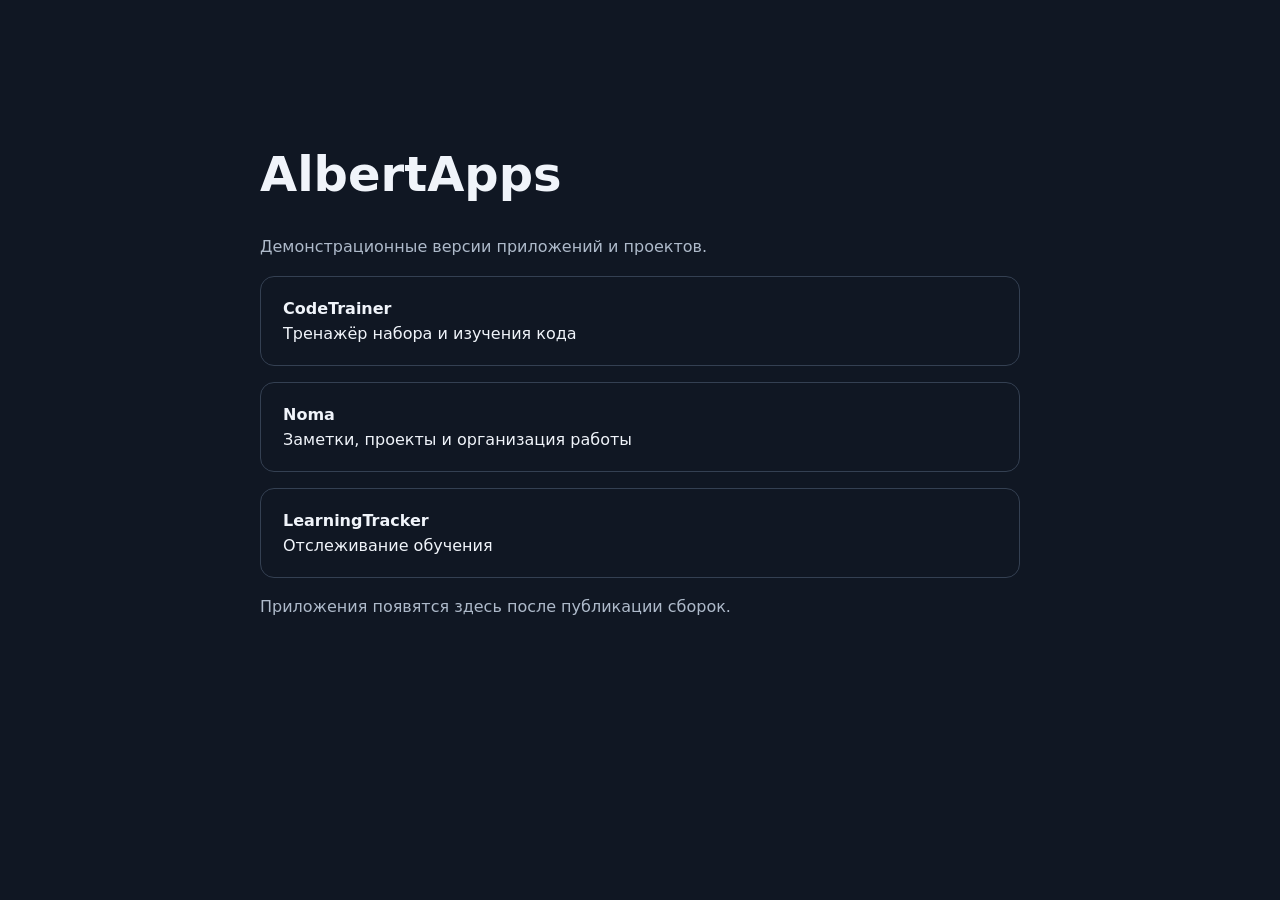
==== index.html @ e99a312c "Initialize AlbertApps public catalog: index.html" ====
<!doctype html>
<html lang="ru"><head><meta charset="UTF-8"><meta name="viewport" content="width=device-width,initial-scale=1"><meta name="robots" content="index,follow"><title>AlbertApps</title><style>body{margin:0;background:#101723;color:#f0f4fa;font:16px system-ui,sans-serif}main{max-width:760px;margin:10vh auto;padding:24px}h1{font-size:clamp(2rem,6vw,3rem)}p{color:#aebaca;line-height:1.6}a{color:#93c5fd}.card{display:block;padding:22px;border:1px solid #344052;border-radius:14px;margin:16px 0;text-decoration:none;color:inherit}.card:hover{border-color:#93c5fd}.card strong{display:block;margin-bottom:6px}</style></head><body><main><h1>AlbertApps</h1><p>Демонстрационные версии приложений и проектов.</p><a class="card" href="./codetrainer/"><strong>CodeTrainer</strong><span>Тренажёр набора и изучения кода</span></a><a class="card" href="./noma/"><strong>Noma</strong><span>Заметки, проекты и организация работы</span></a><a class="card" href="./learningtracker/"><strong>LearningTracker</strong><span>Отслеживание обучения</span></a><p>Приложения появятся здесь после публикации сборок.</p></main></body></html>
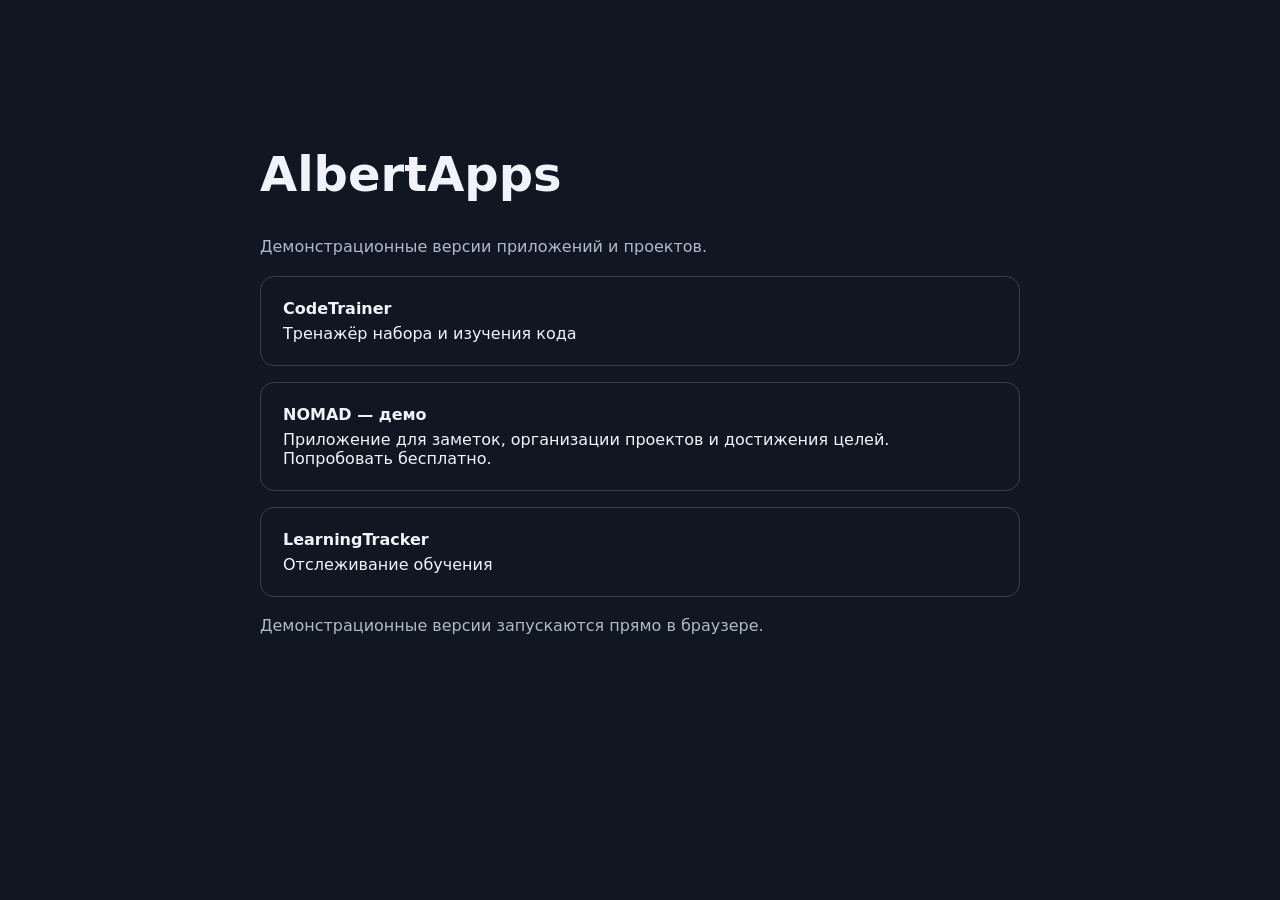
==== commit ae16b2ff: "Feature NOMAD demo in AlbertApps catalog" ====
--- a/index.html
+++ b/index.html
@@ -1,2 +1,2 @@
 <!doctype html>
-<html lang="ru"><head><meta charset="UTF-8"><meta name="viewport" content="width=device-width,initial-scale=1"><meta name="robots" content="index,follow"><title>AlbertApps</title><style>body{margin:0;background:#101723;color:#f0f4fa;font:16px system-ui,sans-serif}main{max-width:760px;margin:10vh auto;padding:24px}h1{font-size:clamp(2rem,6vw,3rem)}p{color:#aebaca;line-height:1.6}a{color:#93c5fd}.card{display:block;padding:22px;border:1px solid #344052;border-radius:14px;margin:16px 0;text-decoration:none;color:inherit}.card:hover{border-color:#93c5fd}.card strong{display:block;margin-bottom:6px}</style></head><body><main><h1>AlbertApps</h1><p>Демонстрационные версии приложений и проектов.</p><a class="card" href="./codetrainer/"><strong>CodeTrainer</strong><span>Тренажёр набора и изучения кода</span></a><a class="card" href="./noma/"><strong>Noma</strong><span>Заметки, проекты и организация работы</span></a><a class="card" href="./learningtracker/"><strong>LearningTracker</strong><span>Отслеживание обучения</span></a><p>Приложения появятся здесь после публикации сборок.</p></main></body></html>+<html lang="ru"><head><meta charset="UTF-8"><meta name="viewport" content="width=device-width,initial-scale=1"><meta name="robots" content="index,follow"><title>AlbertApps</title><style>body{margin:0;background:#101723;color:#f0f4fa;font:16px system-ui,sans-serif}main{max-width:760px;margin:10vh auto;padding:24px}h1{font-size:clamp(2rem,6vw,3rem)}p{color:#aebaca;line-height:1.6}a{color:#93c5fd}.card{display:block;padding:22px;border:1px solid #344052;border-radius:14px;margin:16px 0;text-decoration:none;color:inherit}.card:hover{border-color:#93c5fd}.card strong{display:block;margin-bottom:6px}</style></head><body><main><h1>AlbertApps</h1><p>Демонстрационные версии приложений и проектов.</p><a class="card" href="./codetrainer/"><strong>CodeTrainer</strong><span>Тренажёр набора и изучения кода</span></a><a class="card" href="./nomad/demo/"><strong>NOMAD — демо</strong><span>Приложение для заметок, организации проектов и достижения целей. Попробовать бесплатно.</span></a><a class="card" href="./learningtracker/"><strong>LearningTracker</strong><span>Отслеживание обучения</span></a><p>Демонстрационные версии запускаются прямо в браузере.</p></main></body></html>
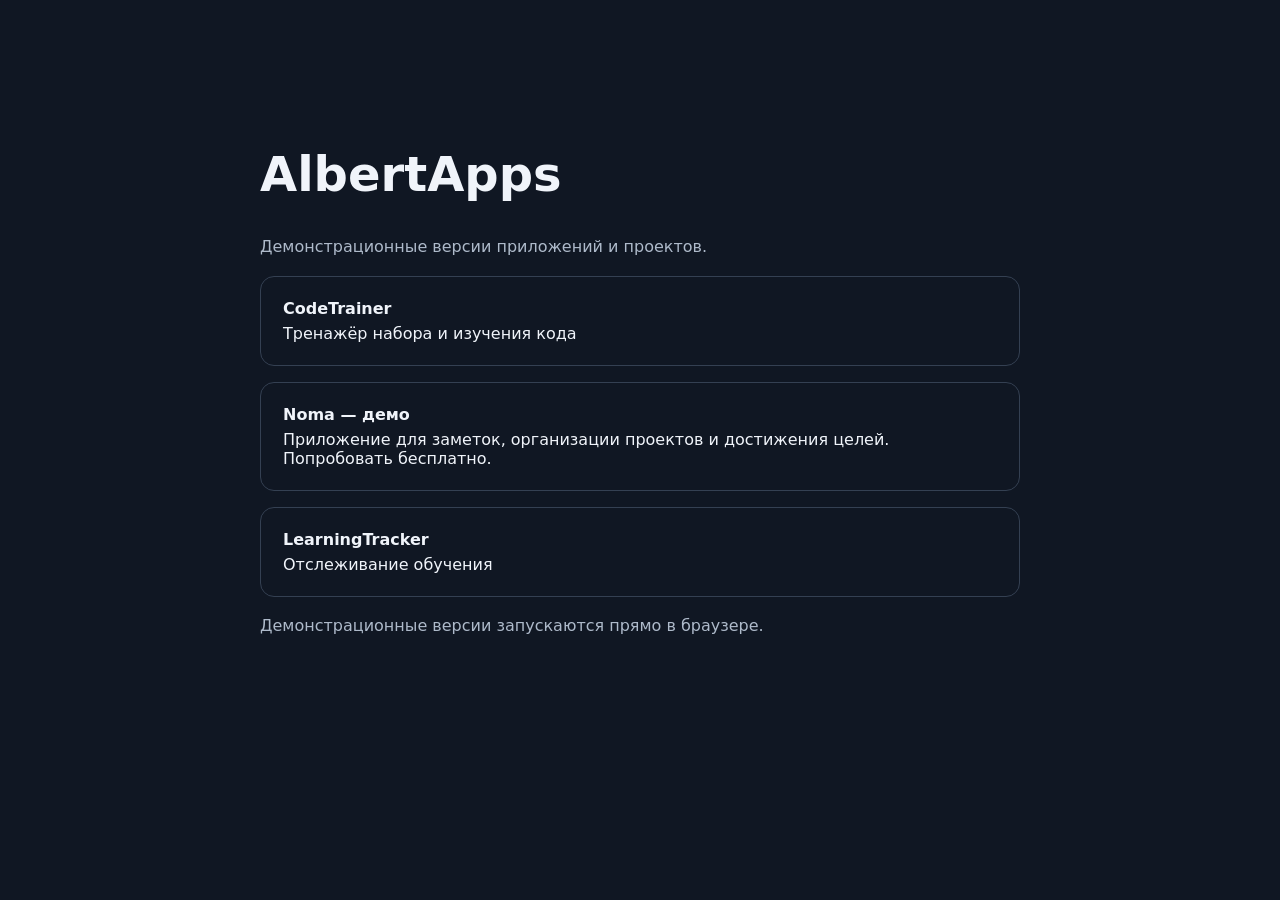
==== commit 1f0790c6: "Correct app name from NOMAD to Noma" ====
--- a/index.html
+++ b/index.html
@@ -1,2 +1,2 @@
 <!doctype html>
-<html lang="ru"><head><meta charset="UTF-8"><meta name="viewport" content="width=device-width,initial-scale=1"><meta name="robots" content="index,follow"><title>AlbertApps</title><style>body{margin:0;background:#101723;color:#f0f4fa;font:16px system-ui,sans-serif}main{max-width:760px;margin:10vh auto;padding:24px}h1{font-size:clamp(2rem,6vw,3rem)}p{color:#aebaca;line-height:1.6}a{color:#93c5fd}.card{display:block;padding:22px;border:1px solid #344052;border-radius:14px;margin:16px 0;text-decoration:none;color:inherit}.card:hover{border-color:#93c5fd}.card strong{display:block;margin-bottom:6px}</style></head><body><main><h1>AlbertApps</h1><p>Демонстрационные версии приложений и проектов.</p><a class="card" href="./codetrainer/"><strong>CodeTrainer</strong><span>Тренажёр набора и изучения кода</span></a><a class="card" href="./nomad/demo/"><strong>NOMAD — демо</strong><span>Приложение для заметок, организации проектов и достижения целей. Попробовать бесплатно.</span></a><a class="card" href="./learningtracker/"><strong>LearningTracker</strong><span>Отслеживание обучения</span></a><p>Демонстрационные версии запускаются прямо в браузере.</p></main></body></html>+<html lang="ru"><head><meta charset="UTF-8"><meta name="viewport" content="width=device-width,initial-scale=1"><meta name="robots" content="index,follow"><title>AlbertApps</title><style>body{margin:0;background:#101723;color:#f0f4fa;font:16px system-ui,sans-serif}main{max-width:760px;margin:10vh auto;padding:24px}h1{font-size:clamp(2rem,6vw,3rem)}p{color:#aebaca;line-height:1.6}a{color:#93c5fd}.card{display:block;padding:22px;border:1px solid #344052;border-radius:14px;margin:16px 0;text-decoration:none;color:inherit}.card:hover{border-color:#93c5fd}.card strong{display:block;margin-bottom:6px}</style></head><body><main><h1>AlbertApps</h1><p>Демонстрационные версии приложений и проектов.</p><a class="card" href="./codetrainer/"><strong>CodeTrainer</strong><span>Тренажёр набора и изучения кода</span></a><a class="card" href="./nomad/demo/"><strong>Noma — демо</strong><span>Приложение для заметок, организации проектов и достижения целей. Попробовать бесплатно.</span></a><a class="card" href="./learningtracker/"><strong>LearningTracker</strong><span>Отслеживание обучения</span></a><p>Демонстрационные версии запускаются прямо в браузере.</p></main></body></html>
